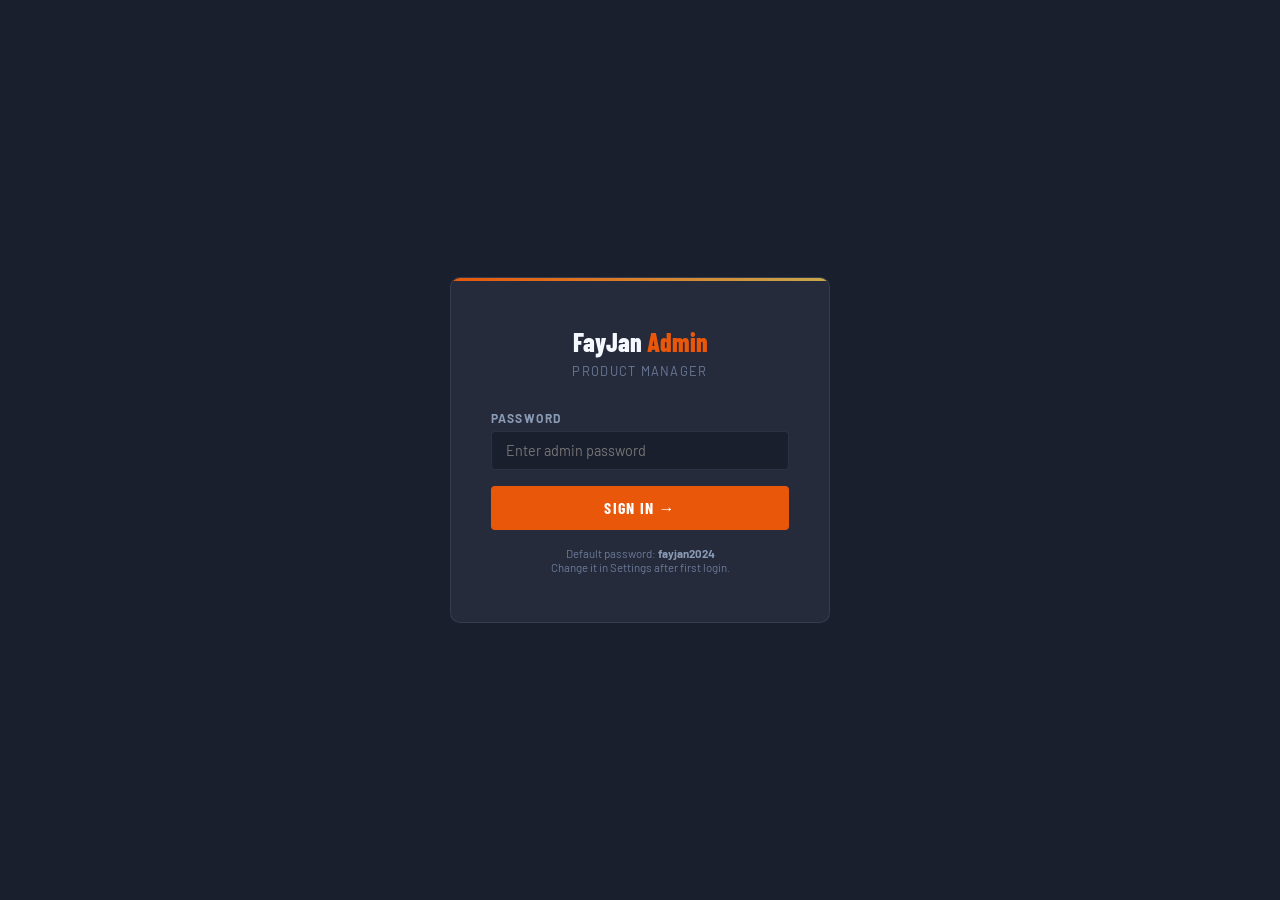
==== admin.html @ cd515387 "Add files via upload Update to the site, including Shop pages and Admin tools" ====
<!DOCTYPE html>
<html lang="en">
<head>
<meta charset="UTF-8">
<meta name="viewport" content="width=device-width, initial-scale=1.0">
<title>FayJan Admin — Product Manager</title>
<link rel="preconnect" href="https://fonts.googleapis.com">
<link href="https://fonts.googleapis.com/css2?family=Barlow+Condensed:wght@400;600;700;800&family=Barlow:wght@300;400;500;600&display=swap" rel="stylesheet">
<style>
  :root {
    --steel: #1a1f2e; --steel-mid: #252b3b; --steel-light: #2e3650;
    --orange: #e8570a; --orange-bright: #ff6b1a; --orange-glow: rgba(232,87,10,0.15);
    --silver: #8a9ab5; --light: #dce4f0; --white: #f5f8ff; --text-muted: #6b7a99;
    --border: rgba(138,154,181,0.15); --success: #2ecc71; --danger: #e74c3c;
  }
  *, *::before, *::after { box-sizing: border-box; margin: 0; padding: 0; }
  body { font-family: 'Barlow', sans-serif; background: var(--steel); color: var(--light); min-height: 100vh; }

  /* LOGIN */
  .login-screen { min-height: 100vh; display: flex; align-items: center; justify-content: center; padding: 20px; }
  .login-card { background: var(--steel-mid); border: 1px solid var(--border); border-radius: 10px; padding: 48px 40px; max-width: 380px; width: 100%; position: relative; overflow: hidden; }
  .login-card::before { content: ''; position: absolute; top: 0; left: 0; right: 0; height: 3px; background: linear-gradient(90deg, var(--orange), #c8a84b); }
  .login-logo { font-family: 'Barlow Condensed', sans-serif; font-size: 1.6rem; font-weight: 800; color: var(--white); text-align: center; margin-bottom: 6px; }
  .login-logo span { color: var(--orange); }
  .login-sub { text-align: center; font-size: 0.8rem; color: var(--text-muted); letter-spacing: 0.1em; text-transform: uppercase; margin-bottom: 32px; }
  .login-err { background: rgba(231,76,60,0.1); border: 1px solid rgba(231,76,60,0.3); border-radius: 4px; padding: 10px 14px; font-size: 0.82rem; color: #e74c3c; margin-bottom: 16px; display: none; }

  /* FORMS */
  .form-row { margin-bottom: 16px; }
  .form-row label { display: block; font-size: 0.75rem; font-weight: 700; letter-spacing: 0.12em; text-transform: uppercase; color: var(--silver); margin-bottom: 6px; }
  .form-row input, .form-row select, .form-row textarea {
    width: 100%; background: var(--steel); border: 1px solid var(--border); border-radius: 4px;
    padding: 10px 14px; font-family: 'Barlow', sans-serif; font-size: 0.9rem; color: var(--light); outline: none; transition: border-color 0.2s;
  }
  .form-row input:focus, .form-row select:focus, .form-row textarea:focus { border-color: var(--orange); }
  .form-row select option { background: var(--steel-mid); }
  .form-row textarea { resize: vertical; min-height: 80px; }
  .form-grid-2 { display: grid; grid-template-columns: 1fr 1fr; gap: 12px; }
  .form-grid-3 { display: grid; grid-template-columns: 1fr 1fr 1fr; gap: 12px; }

  /* BUTTONS */
  .btn { display: inline-flex; align-items: center; gap: 6px; border: none; cursor: pointer; font-family: 'Barlow Condensed', sans-serif; font-weight: 700; letter-spacing: 0.08em; text-transform: uppercase; border-radius: 4px; transition: all 0.2s; }
  .btn-primary { background: var(--orange); color: #fff; padding: 10px 20px; font-size: 0.9rem; }
  .btn-primary:hover { background: var(--orange-bright); }
  .btn-secondary { background: var(--steel-light); color: var(--light); padding: 10px 20px; font-size: 0.9rem; border: 1px solid var(--border); }
  .btn-secondary:hover { border-color: var(--silver); color: var(--white); }
  .btn-danger { background: transparent; color: var(--danger); padding: 6px 12px; font-size: 0.8rem; border: 1px solid rgba(231,76,60,0.3); }
  .btn-danger:hover { background: rgba(231,76,60,0.1); }
  .btn-sm { padding: 6px 12px; font-size: 0.78rem; }
  .btn-full { width: 100%; justify-content: center; padding: 12px; font-size: 1rem; }

  /* ADMIN LAYOUT */
  .admin-layout { display: grid; grid-template-columns: 240px 1fr; min-height: 100vh; }
  .sidebar { background: #0e1118; border-right: 1px solid var(--border); padding: 0; display: flex; flex-direction: column; }
  .sidebar-logo { padding: 24px 20px; border-bottom: 1px solid var(--border); }
  .sidebar-logo .name { font-family: 'Barlow Condensed', sans-serif; font-size: 1.2rem; font-weight: 800; color: var(--white); }
  .sidebar-logo .name span { color: var(--orange); }
  .sidebar-logo .sub { font-size: 0.7rem; color: var(--text-muted); letter-spacing: 0.1em; text-transform: uppercase; margin-top: 2px; }
  .sidebar-nav { flex: 1; padding: 16px 0; }
  .sidebar-nav a {
    display: flex; align-items: center; gap: 10px; padding: 10px 20px;
    font-family: 'Barlow Condensed', sans-serif; font-size: 0.9rem; font-weight: 700;
    letter-spacing: 0.06em; text-transform: uppercase; color: var(--silver);
    text-decoration: none; transition: all 0.2s; cursor: pointer; border: none; background: none; width: 100%;
  }
  .sidebar-nav a:hover, .sidebar-nav a.active { color: var(--white); background: var(--steel-mid); }
  .sidebar-nav a.active { border-left: 3px solid var(--orange); }
  .sidebar-footer { padding: 16px 20px; border-top: 1px solid var(--border); }
  .sidebar-footer a { font-size: 0.78rem; color: var(--text-muted); text-decoration: none; display: flex; align-items: center; gap: 6px; }
  .sidebar-footer a:hover { color: var(--orange); }

  .main-content { padding: 32px 40px; overflow-y: auto; }
  .page-header { display: flex; align-items: center; justify-content: space-between; margin-bottom: 28px; flex-wrap: wrap; gap: 16px; }
  .page-title { font-family: 'Barlow Condensed', sans-serif; font-size: 1.8rem; font-weight: 800; text-transform: uppercase; color: var(--white); }
  .page-title span { color: var(--orange); }

  /* STATS BAR */
  .stats-row { display: grid; grid-template-columns: repeat(4, 1fr); gap: 2px; margin-bottom: 28px; }
  .stat-box { background: var(--steel-mid); border: 1px solid var(--border); padding: 20px; }
  .stat-box:first-child { border-radius: 6px 0 0 6px; }
  .stat-box:last-child { border-radius: 0 6px 6px 0; }
  .stat-n { font-family: 'Barlow Condensed', sans-serif; font-size: 2rem; font-weight: 800; color: var(--white); }
  .stat-n span { color: var(--orange); }
  .stat-l { font-size: 0.75rem; color: var(--text-muted); text-transform: uppercase; letter-spacing: 0.08em; margin-top: 4px; }

  /* PRODUCT TABLE */
  .table-wrap { background: var(--steel-mid); border: 1px solid var(--border); border-radius: 8px; overflow: hidden; }
  .table-toolbar { padding: 16px 20px; border-bottom: 1px solid var(--border); display: flex; align-items: center; gap: 12px; flex-wrap: wrap; }
  .table-search { display: flex; align-items: center; background: var(--steel); border: 1px solid var(--border); border-radius: 4px; overflow: hidden; flex: 1; max-width: 300px; }
  .table-search input { flex: 1; background: transparent; border: none; outline: none; padding: 8px 12px; font-family: 'Barlow', sans-serif; font-size: 0.85rem; color: var(--light); }
  .table-search input::placeholder { color: var(--text-muted); }
  .table-search svg { margin-right: 10px; color: var(--text-muted); }
  table { width: 100%; border-collapse: collapse; }
  thead tr { background: var(--steel); border-bottom: 2px solid var(--border); }
  th { padding: 12px 16px; text-align: left; font-family: 'Barlow Condensed', sans-serif; font-size: 0.75rem; font-weight: 700; letter-spacing: 0.12em; text-transform: uppercase; color: var(--silver); white-space: nowrap; }
  td { padding: 12px 16px; font-size: 0.85rem; border-bottom: 1px solid var(--border); vertical-align: middle; }
  tr:last-child td { border-bottom: none; }
  tr:hover td { background: rgba(255,255,255,0.02); }
  .prod-thumb { width: 44px; height: 44px; background: var(--steel-light); border-radius: 4px; overflow: hidden; display: flex; align-items: center; justify-content: center; flex-shrink: 0; }
  .prod-thumb img { width: 100%; height: 100%; object-fit: contain; padding: 4px; }
  .prod-name-cell { display: flex; align-items: center; gap: 12px; }
  .prod-name-info strong { display: block; font-weight: 600; color: var(--white); font-size: 0.875rem; }
  .prod-name-info small { font-size: 0.72rem; color: var(--text-muted); }
  .price-cell { font-family: 'Barlow Condensed', sans-serif; font-weight: 700; font-size: 0.95rem; }
  .badge { display: inline-block; padding: 2px 8px; border-radius: 3px; font-size: 0.68rem; font-weight: 700; letter-spacing: 0.08em; text-transform: uppercase; }
  .badge-featured { background: var(--orange); color: #fff; }
  .badge-new { background: #c8a84b; color: #000; }
  .badge-sale { background: var(--danger); color: #fff; }
  .badge-none { background: var(--steel-light); color: var(--text-muted); }
  .stock-dot { width: 8px; height: 8px; border-radius: 50%; display: inline-block; margin-right: 6px; }
  .dot-green { background: var(--success); }
  .dot-red { background: var(--danger); }
  .actions-cell { display: flex; gap: 6px; }
  .empty-table { text-align: center; padding: 48px; color: var(--text-muted); }

  /* MODAL / DRAWER */
  .modal-overlay { position: fixed; inset: 0; background: rgba(0,0,0,0.6); z-index: 200; display: none; align-items: flex-start; justify-content: flex-end; }
  .modal-overlay.open { display: flex; }
  .modal-drawer {
    background: var(--steel-mid); border-left: 1px solid var(--border);
    width: 560px; max-width: 100vw; height: 100vh; overflow-y: auto;
    padding: 0; position: relative;
  }
  .drawer-header { padding: 24px 28px; border-bottom: 1px solid var(--border); display: flex; align-items: center; justify-content: space-between; position: sticky; top: 0; background: var(--steel-mid); z-index: 10; }
  .drawer-header h2 { font-family: 'Barlow Condensed', sans-serif; font-size: 1.2rem; font-weight: 800; text-transform: uppercase; color: var(--white); }
  .drawer-close { background: none; border: none; color: var(--silver); cursor: pointer; }
  .drawer-close:hover { color: var(--white); }
  .drawer-body { padding: 28px; }
  .drawer-footer { padding: 20px 28px; border-top: 1px solid var(--border); display: flex; gap: 12px; position: sticky; bottom: 0; background: var(--steel-mid); }

  /* IMAGE UPLOAD */
  .img-upload-area {
    border: 2px dashed var(--border); border-radius: 6px; padding: 28px;
    text-align: center; cursor: pointer; transition: border-color 0.2s, background 0.2s;
    position: relative;
  }
  .img-upload-area:hover, .img-upload-area.dragover { border-color: var(--orange); background: var(--orange-glow); }
  .img-upload-area input { position: absolute; inset: 0; opacity: 0; cursor: pointer; width: 100%; height: 100%; }
  .img-upload-area svg { color: var(--text-muted); margin-bottom: 8px; }
  .img-upload-area p { font-size: 0.82rem; color: var(--text-muted); margin-top: 4px; }
  .img-preview { margin-top: 12px; display: none; }
  .img-preview img { max-height: 160px; border-radius: 6px; border: 1px solid var(--border); }
  .img-preview button { display: block; margin-top: 8px; font-size: 0.75rem; color: var(--danger); background: none; border: none; cursor: pointer; }

  /* TOAST */
  .toast-wrap { position: fixed; bottom: 24px; right: 24px; z-index: 999; display: flex; flex-direction: column; gap: 8px; }
  .toast { background: var(--steel-light); border: 1px solid var(--border); border-left: 3px solid var(--success); border-radius: 6px; padding: 12px 16px; font-size: 0.85rem; color: var(--white); animation: slideIn 0.3s ease; box-shadow: 0 4px 20px rgba(0,0,0,0.3); }
  .toast.error { border-left-color: var(--danger); }
  @keyframes slideIn { from { opacity: 0; transform: translateX(20px); } to { opacity: 1; transform: translateX(0); } }

  /* RESPONSIVE */
  @media (max-width: 900px) {
    .admin-layout { grid-template-columns: 1fr; }
    .sidebar { display: none; }
    .main-content { padding: 20px; }
    .stats-row { grid-template-columns: 1fr 1fr; }
    .form-grid-2, .form-grid-3 { grid-template-columns: 1fr; }
  }
</style>
</head>
<body>

<!-- LOGIN SCREEN -->
<div id="loginScreen" class="login-screen">
  <div class="login-card">
    <div class="login-logo">FayJan <span>Admin</span></div>
    <div class="login-sub">Product Manager</div>
    <div class="login-err" id="loginErr">Incorrect password. Please try again.</div>
    <div class="form-row"><label>Password</label><input type="password" id="loginPw" placeholder="Enter admin password" onkeydown="if(event.key==='Enter')doLogin()"></div>
    <button class="btn btn-primary btn-full" onclick="doLogin()">Sign In →</button>
    <p style="font-size:0.72rem; color:var(--text-muted); text-align:center; margin-top:16px;">Default password: <strong style="color:var(--silver)">fayjan2024</strong><br>Change it in Settings after first login.</p>
  </div>
</div>

<!-- ADMIN PANEL -->
<div id="adminPanel" style="display:none">
  <div class="admin-layout">
    <!-- SIDEBAR -->
    <aside class="sidebar">
      <div class="sidebar-logo">
        <div class="name">FayJan <span>Admin</span></div>
        <div class="sub">Product Manager</div>
      </div>
      <nav class="sidebar-nav">
        <a class="active" onclick="showTab('products',this)">
          <svg width="16" height="16" fill="none" stroke="currentColor" stroke-width="2" viewBox="0 0 24 24"><rect x="2" y="3" width="20" height="14" rx="2"/><path d="M8 21h8m-4-4v4"/></svg>
          Products
        </a>
        <a onclick="showTab('addProduct',this)">
          <svg width="16" height="16" fill="none" stroke="currentColor" stroke-width="2" viewBox="0 0 24 24"><circle cx="12" cy="12" r="10"/><path d="M12 8v8M8 12h8"/></svg>
          Add New Product
        </a>
        <a onclick="showTab('categories',this)">
          <svg width="16" height="16" fill="none" stroke="currentColor" stroke-width="2" viewBox="0 0 24 24"><path d="M4 6h16M4 12h16M4 18h16"/></svg>
          Categories
        </a>
        <a onclick="showTab('settings',this)">
          <svg width="16" height="16" fill="none" stroke="currentColor" stroke-width="2" viewBox="0 0 24 24"><circle cx="12" cy="12" r="3"/><path d="M19.07 4.93A10 10 0 005.07 18.93M4.93 4.93a10 10 0 0014.14 14.14"/></svg>
          Settings
        </a>
      </nav>
      <div class="sidebar-footer">
        <a href="shop.html" target="_blank">
          <svg width="14" height="14" fill="none" stroke="currentColor" stroke-width="2" viewBox="0 0 24 24"><path d="M18 13v6a2 2 0 01-2 2H5a2 2 0 01-2-2V8a2 2 0 012-2h6"/><polyline points="15 3 21 3 21 9"/><line x1="10" y1="14" x2="21" y2="3"/></svg>
          Preview Shop Page
        </a>
        <br><br>
        <a href="index.html">
          <svg width="14" height="14" fill="none" stroke="currentColor" stroke-width="2" viewBox="0 0 24 24"><path d="M3 9l9-7 9 7v11a2 2 0 01-2 2H5a2 2 0 01-2-2z"/><polyline points="9 22 9 12 15 12 15 22"/></svg>
          Main Website
        </a>
        <br><br>
        <a onclick="doLogout()" style="cursor:pointer; color:var(--danger)">
          <svg width="14" height="14" fill="none" stroke="currentColor" stroke-width="2" viewBox="0 0 24 24"><path d="M9 21H5a2 2 0 01-2-2V5a2 2 0 012-2h4"/><polyline points="16 17 21 12 16 7"/><line x1="21" y1="12" x2="9" y2="12"/></svg>
          Log Out
        </a>
      </div>
    </aside>

    <!-- MAIN -->
    <main class="main-content">

      <!-- PRODUCTS TAB -->
      <div id="tab-products">
        <div class="page-header">
          <div class="page-title">All <span>Products</span></div>
          <div style="display:flex;gap:10px;flex-wrap:wrap">
            <button class="btn btn-secondary btn-sm" onclick="exportProducts()">⬇ Export JSON</button>
            <button class="btn btn-secondary btn-sm" onclick="document.getElementById('importFile').click()">⬆ Import JSON</button>
            <input type="file" id="importFile" accept=".json" style="display:none" onchange="importProducts(this)">
            <button class="btn btn-primary btn-sm" onclick="showTab('addProduct', document.querySelector('.sidebar-nav a:nth-child(2)'))">+ Add Product</button>
          </div>
        </div>
        <div class="stats-row" id="statsRow"></div>
        <div class="table-wrap">
          <div class="table-toolbar">
            <div class="table-search">
              <input type="text" id="adminSearch" placeholder="Search products..." oninput="renderTable()">
              <svg width="14" height="14" fill="none" stroke="currentColor" stroke-width="2" viewBox="0 0 24 24"><circle cx="11" cy="11" r="8"/><path d="m21 21-4.35-4.35"/></svg>
            </div>
            <select id="catFilter" onchange="renderTable()" style="background:var(--steel);border:1px solid var(--border);color:var(--light);padding:8px 12px;border-radius:4px;font-family:'Barlow',sans-serif;font-size:0.85rem;outline:none;">
              <option value="">All Categories</option>
            </select>
          </div>
          <div style="overflow-x:auto">
            <table>
              <thead>
                <tr>
                  <th>Product</th>
                  <th>Category</th>
                  <th>SKU</th>
                  <th>Price</th>
                  <th>Badge</th>
                  <th>Stock</th>
                  <th>Actions</th>
                </tr>
              </thead>
              <tbody id="productTableBody"></tbody>
            </table>
          </div>
        </div>
      </div>

      <!-- ADD/EDIT PRODUCT TAB -->
      <div id="tab-addProduct" style="display:none">
        <div class="page-header">
          <div class="page-title" id="formTitle">Add <span>Product</span></div>
        </div>
        <div style="display:grid;grid-template-columns:1fr 360px;gap:24px;align-items:start">
          <div>
            <div style="background:var(--steel-mid);border:1px solid var(--border);border-radius:8px;padding:28px;margin-bottom:20px">
              <div style="font-family:'Barlow Condensed',sans-serif;font-size:0.8rem;font-weight:700;letter-spacing:0.15em;text-transform:uppercase;color:var(--silver);margin-bottom:20px;">Basic Info</div>
              <div class="form-row"><label>Product Name *</label><input type="text" id="f_name" placeholder="e.g. 3M Scotch-Brite 7&quot; Surface Conditioning Disc"></div>
              <div class="form-grid-2">
                <div class="form-row"><label>Brand</label><input type="text" id="f_brand" placeholder="e.g. 3M, Dynabrade, Guhring"></div>
                <div class="form-row"><label>SKU / Part Number</label><input type="text" id="f_sku" placeholder="e.g. 3M-SC-7MD"></div>
              </div>
              <div class="form-row"><label>Description</label><textarea id="f_desc" placeholder="Short product description, specifications, key features..."></textarea></div>
            </div>
            <div style="background:var(--steel-mid);border:1px solid var(--border);border-radius:8px;padding:28px">
              <div style="font-family:'Barlow Condensed',sans-serif;font-size:0.8rem;font-weight:700;letter-spacing:0.15em;text-transform:uppercase;color:var(--silver);margin-bottom:20px;">Pricing & Details</div>
              <div class="form-grid-3">
                <div class="form-row"><label>Price ($)</label><input type="number" id="f_price" placeholder="0.00" step="0.01" min="0"></div>
                <div class="form-row"><label>Sale Price ($)</label><input type="number" id="f_sale" placeholder="Leave blank if no sale" step="0.01" min="0"></div>
                <div class="form-row"><label>Badge</label>
                  <select id="f_badge">
                    <option value="">None</option>
                    <option value="featured">★ Featured</option>
                    <option value="new">New</option>
                    <option value="sale">Sale</option>
                  </select>
                </div>
              </div>
              <div class="form-grid-2">
                <div class="form-row"><label>Category *</label>
                  <select id="f_cat">
                    <option value="">Select a category...</option>
                  </select>
                </div>
                <div class="form-row"><label>In Stock</label>
                  <select id="f_stock">
                    <option value="true">In Stock</option>
                    <option value="false">Out of Stock</option>
                  </select>
                </div>
              </div>
            </div>
          </div>
          <div>
            <div style="background:var(--steel-mid);border:1px solid var(--border);border-radius:8px;padding:28px;margin-bottom:20px">
              <div style="font-family:'Barlow Condensed',sans-serif;font-size:0.8rem;font-weight:700;letter-spacing:0.15em;text-transform:uppercase;color:var(--silver);margin-bottom:16px;">Product Photo</div>
              <div class="img-upload-area" id="uploadArea" ondragover="handleDragOver(event)" ondragleave="handleDragLeave(event)" ondrop="handleDrop(event)">
                <input type="file" accept="image/*" onchange="handleImageFile(this.files[0])">
                <svg width="36" height="36" fill="none" stroke="currentColor" stroke-width="1.5" viewBox="0 0 24 24"><rect x="3" y="3" width="18" height="18" rx="2"/><circle cx="8.5" cy="8.5" r="1.5"/><polyline points="21 15 16 10 5 21"/></svg>
                <div style="font-family:'Barlow Condensed',sans-serif;font-weight:700;font-size:0.9rem;color:var(--light);margin-top:8px;">Click or drag &amp; drop photo</div>
                <p>JPG, PNG, WEBP — up to 5MB<br>Recommended: square, 600×600px</p>
              </div>
              <div class="img-preview" id="imgPreview">
                <img id="imgPreviewImg" src="" alt="Preview">
                <button onclick="clearImage()">✕ Remove photo</button>
              </div>
              <input type="hidden" id="f_image">
            </div>
            <div style="background:var(--steel-mid);border:1px solid var(--border);border-radius:8px;padding:24px">
              <div style="font-family:'Barlow Condensed',sans-serif;font-size:0.8rem;font-weight:700;letter-spacing:0.15em;text-transform:uppercase;color:var(--silver);margin-bottom:12px;">Quick Tips</div>
              <ul style="font-size:0.78rem;color:var(--text-muted);line-height:2;padding-left:16px">
                <li>Leave price blank for "contact for pricing"</li>
                <li>Mark as "Featured" to highlight key items</li>
                <li>Use a plain white or light background for photos</li>
                <li>SKU helps customers reference items when ordering</li>
              </ul>
            </div>
          </div>
        </div>
        <div style="margin-top:20px;display:flex;gap:12px">
          <button class="btn btn-primary" onclick="saveProduct()" style="padding:12px 32px;font-size:1rem">Save Product →</button>
          <button class="btn btn-secondary" onclick="cancelEdit()" style="padding:12px 24px">Cancel</button>
          <button class="btn btn-danger" id="deleteBtn" style="display:none;margin-left:auto" onclick="deleteProduct()">Delete Product</button>
        </div>
      </div>

      <!-- CATEGORIES TAB -->
      <div id="tab-categories" style="display:none">
        <div class="page-header"><div class="page-title">Manage <span>Categories</span></div></div>
        <div style="display:grid;grid-template-columns:1fr 1fr;gap:24px;align-items:start">
          <div style="background:var(--steel-mid);border:1px solid var(--border);border-radius:8px;padding:28px">
            <div style="font-family:'Barlow Condensed',sans-serif;font-size:0.8rem;font-weight:700;letter-spacing:0.15em;text-transform:uppercase;color:var(--silver);margin-bottom:20px;">Add Category</div>
            <div class="form-row"><label>Category Name</label><input type="text" id="newCatName" placeholder="e.g. Carbide Drills"></div>
            <button class="btn btn-primary" onclick="addCategory()">Add Category</button>
          </div>
          <div style="background:var(--steel-mid);border:1px solid var(--border);border-radius:8px;padding:28px">
            <div style="font-family:'Barlow Condensed',sans-serif;font-size:0.8rem;font-weight:700;letter-spacing:0.15em;text-transform:uppercase;color:var(--silver);margin-bottom:16px;">Existing Categories</div>
            <div id="categoryList"></div>
          </div>
        </div>
      </div>

      <!-- SETTINGS TAB -->
      <div id="tab-settings" style="display:none">
        <div class="page-header"><div class="page-title"><span>Settings</span></div></div>
        <div style="display:grid;grid-template-columns:1fr 1fr;gap:24px">
          <div style="background:var(--steel-mid);border:1px solid var(--border);border-radius:8px;padding:28px">
            <div style="font-family:'Barlow Condensed',sans-serif;font-size:0.8rem;font-weight:700;letter-spacing:0.15em;text-transform:uppercase;color:var(--silver);margin-bottom:20px;">Change Password</div>
            <div class="form-row"><label>New Password</label><input type="password" id="newPw1" placeholder="New password"></div>
            <div class="form-row"><label>Confirm Password</label><input type="password" id="newPw2" placeholder="Confirm new password"></div>
            <button class="btn btn-primary" onclick="changePassword()">Update Password</button>
          </div>
          <div style="background:var(--steel-mid);border:1px solid var(--border);border-radius:8px;padding:28px">
            <div style="font-family:'Barlow Condensed',sans-serif;font-size:0.8rem;font-weight:700;letter-spacing:0.15em;text-transform:uppercase;color:var(--silver);margin-bottom:16px;">Data Management</div>
            <p style="font-size:0.82rem;color:var(--silver);margin-bottom:16px;line-height:1.6">Export all products as a JSON file for backup, then import them on another device or to restore after clearing browser data.</p>
            <div style="display:flex;gap:10px;flex-wrap:wrap">
              <button class="btn btn-secondary" onclick="exportProducts()">⬇ Export Products</button>
              <button class="btn btn-danger" onclick="resetAllData()">⚠ Reset All Data</button>
            </div>
          </div>
        </div>
      </div>

    </main>
  </div>
</div>

<!-- TOAST CONTAINER -->
<div class="toast-wrap" id="toastWrap"></div>

<script>
// ─── CONSTANTS & STATE ────────────────────────────────────────────
const DEFAULT_PW = 'fayjan2024';
const DEFAULT_CATS = [
  'Abrasives','Air Tools','Broaches','Brushes','Carbide Burs','Bushings',
  'Carbide Indexable Inserts','Carbide Tools','Centers','Chasers','Chucks','Clamps',
  'Coolants','Coolant Spray Hose','Countersinks & Counterbores','Deburring Tools',
  'Diamond Dressers','Diamond Wheels','Dieheads','Drills — HSS & Carbide','Drills (Indexable)',
  'Endmills (Carbide)','Endmills (Indexable)','Fasteners','Files','Gages','Glass Shot',
  'Grinding Wheels','Grinders (Air & Electric)','Gun Drills (Indexable)','Hand Tools',
  'Hex Keys','Indexable Tooling','Lathe Accessories','Layout Fluids','Measuring Tools',
  'Milling Cutters','Mounted Points','Pneumatic Accessories','Protective Coating','Reamers',
  'Router Bits','Saw Blades','Shim Stock','Spade Drills','Taps & Dies','Tapping Attachments',
  'Tap Extractors','Tool Holders','Tool Steels','Vises'
];

let products = [];
let categories = [];
let editingId = null;

function loadData() {
  try { products = JSON.parse(localStorage.getItem('fj_products') || '[]'); } catch(e) { products = []; }
  try { categories = JSON.parse(localStorage.getItem('fj_categories') || 'null') || [...DEFAULT_CATS]; } catch(e) { categories = [...DEFAULT_CATS]; }
}
function saveProducts() { localStorage.setItem('fj_products', JSON.stringify(products)); }
function saveCategories() { localStorage.setItem('fj_categories', JSON.stringify(categories)); }

// ─── AUTH ─────────────────────────────────────────────────────────
function doLogin() {
  const pw = document.getElementById('loginPw').value;
  const stored = localStorage.getItem('fj_pw') || DEFAULT_PW;
  if (pw === stored) {
    document.getElementById('loginScreen').style.display = 'none';
    document.getElementById('adminPanel').style.display = 'block';
    loadData(); initAdmin();
  } else {
    document.getElementById('loginErr').style.display = 'block';
  }
}
function doLogout() { location.reload(); }
function changePassword() {
  const p1 = document.getElementById('newPw1').value;
  const p2 = document.getElementById('newPw2').value;
  if (!p1) { toast('Enter a new password', true); return; }
  if (p1 !== p2) { toast('Passwords do not match', true); return; }
  localStorage.setItem('fj_pw', p1);
  document.getElementById('newPw1').value = '';
  document.getElementById('newPw2').value = '';
  toast('Password updated successfully!');
}

// ─── TABS ─────────────────────────────────────────────────────────
function showTab(name, el) {
  document.querySelectorAll('[id^="tab-"]').forEach(t => t.style.display = 'none');
  document.getElementById('tab-' + name).style.display = 'block';
  document.querySelectorAll('.sidebar-nav a').forEach(a => a.classList.remove('active'));
  if (el) el.classList.add('active');
  if (name === 'products') { renderStats(); renderTable(); }
  if (name === 'addProduct') { if (!editingId) resetForm(); }
  if (name === 'categories') renderCategoryList();
}

// ─── INIT ──────────────────────────────────────────────────────────
function initAdmin() {
  renderStats(); renderTable(); populateCatDropdowns();
}

function populateCatDropdowns() {
  const sel = document.getElementById('f_cat');
  const filter = document.getElementById('catFilter');
  const sorted = [...categories].sort();
  sel.innerHTML = '<option value="">Select a category...</option>' + sorted.map(c => `<option value="${c}">${c}</option>`).join('');
  filter.innerHTML = '<option value="">All Categories</option>' + sorted.map(c => `<option value="${c}">${c}</option>`).join('');
}

// ─── STATS ────────────────────────────────────────────────────────
function renderStats() {
  const inStock = products.filter(p => p.inStock !== false).length;
  const cats = new Set(products.map(p => p.category)).size;
  const featured = products.filter(p => p.badge === 'featured').length;
  document.getElementById('statsRow').innerHTML = `
    <div class="stat-box"><div class="stat-n">${products.length}</div><div class="stat-l">Total Products</div></div>
    <div class="stat-box"><div class="stat-n">${inStock}</div><div class="stat-l">In Stock</div></div>
    <div class="stat-box"><div class="stat-n">${cats}</div><div class="stat-l">Categories Used</div></div>
    <div class="stat-box"><div class="stat-n"><span>${featured}</span></div><div class="stat-l">Featured</div></div>
  `;
}

// ─── TABLE ────────────────────────────────────────────────────────
function renderTable() {
  const q = (document.getElementById('adminSearch').value || '').toLowerCase();
  const cat = document.getElementById('catFilter').value;
  let list = products.filter(p => {
    const matchQ = !q || [p.name, p.sku, p.brand, p.category].join(' ').toLowerCase().includes(q);
    const matchCat = !cat || p.category === cat;
    return matchQ && matchCat;
  });
  const body = document.getElementById('productTableBody');
  if (!list.length) { body.innerHTML = `<tr><td colspan="7" class="empty-table">No products found. <a href="javascript:void(0)" onclick="showTab('addProduct',null)" style="color:var(--orange)">Add your first product →</a></td></tr>`; return; }
  body.innerHTML = list.map(p => {
    const displayPrice = p.salePrice ? `<span style="text-decoration:line-through;color:var(--text-muted);font-size:0.75rem">$${p.price?.toFixed(2)}</span><br>$${p.salePrice.toFixed(2)}` : (p.price ? `$${p.price.toFixed(2)}` : '<span style="color:var(--text-muted);font-style:italic;font-size:0.8rem">Contact</span>');
    const badgeEl = p.badge ? `<span class="badge badge-${p.badge}">${p.badge}</span>` : `<span class="badge badge-none">none</span>`;
    const imgEl = p.image ? `<img src="${p.image}" alt="">` : `<svg width="20" height="20" fill="none" stroke="currentColor" stroke-width="1.5" viewBox="0 0 24 24" opacity=".3"><rect x="3" y="3" width="18" height="18" rx="2"/><circle cx="8.5" cy="8.5" r="1.5"/><polyline points="21 15 16 10 5 21"/></svg>`;
    return `<tr>
      <td><div class="prod-name-cell"><div class="prod-thumb">${imgEl}</div><div class="prod-name-info"><strong>${p.name}</strong><small>${p.brand || ''}</small></div></div></td>
      <td style="white-space:nowrap;font-size:0.78rem">${p.category || '—'}</td>
      <td style="font-size:0.78rem;color:var(--text-muted)">${p.sku || '—'}</td>
      <td class="price-cell">${displayPrice}</td>
      <td>${badgeEl}</td>
      <td><span class="stock-dot ${p.inStock !== false ? 'dot-green' : 'dot-red'}"></span>${p.inStock !== false ? 'In Stock' : 'Out of Stock'}</td>
      <td><div class="actions-cell"><button class="btn btn-secondary btn-sm" onclick="editProduct('${p.id}')">Edit</button><button class="btn btn-danger btn-sm" onclick="confirmDelete('${p.id}')">Del</button></div></td>
    </tr>`;
  }).join('');
}

// ─── FORM ─────────────────────────────────────────────────────────
function resetForm() {
  editingId = null;
  ['f_name','f_brand','f_sku','f_desc','f_image'].forEach(id => document.getElementById(id).value = '');
  ['f_price','f_sale'].forEach(id => document.getElementById(id).value = '');
  document.getElementById('f_cat').value = '';
  document.getElementById('f_badge').value = '';
  document.getElementById('f_stock').value = 'true';
  clearImage();
  document.getElementById('formTitle').innerHTML = 'Add <span>Product</span>';
  document.getElementById('deleteBtn').style.display = 'none';
}

function editProduct(id) {
  const p = products.find(x => x.id === id);
  if (!p) return;
  editingId = id;
  document.getElementById('f_name').value = p.name || '';
  document.getElementById('f_brand').value = p.brand || '';
  document.getElementById('f_sku').value = p.sku || '';
  document.getElementById('f_desc').value = p.description || '';
  document.getElementById('f_price').value = p.price || '';
  document.getElementById('f_sale').value = p.salePrice || '';
  document.getElementById('f_cat').value = p.category || '';
  document.getElementById('f_badge').value = p.badge || '';
  document.getElementById('f_stock').value = p.inStock === false ? 'false' : 'true';
  document.getElementById('f_image').value = p.image || '';
  if (p.image) { document.getElementById('imgPreviewImg').src = p.image; document.getElementById('imgPreview').style.display = 'block'; }
  else { clearImage(); }
  document.getElementById('formTitle').innerHTML = 'Edit <span>Product</span>';
  document.getElementById('deleteBtn').style.display = 'flex';
  showTab('addProduct', document.querySelector('.sidebar-nav a:nth-child(2)'));
}

function saveProduct() {
  const name = document.getElementById('f_name').value.trim();
  const cat = document.getElementById('f_cat').value;
  if (!name) { toast('Product name is required', true); return; }
  if (!cat) { toast('Please select a category', true); return; }
  const p = {
    id: editingId || 'p_' + Date.now(),
    name, brand: document.getElementById('f_brand').value.trim(),
    sku: document.getElementById('f_sku').value.trim(),
    description: document.getElementById('f_desc').value.trim(),
    price: parseFloat(document.getElementById('f_price').value) || null,
    salePrice: parseFloat(document.getElementById('f_sale').value) || null,
    category: cat, badge: document.getElementById('f_badge').value || null,
    inStock: document.getElementById('f_stock').value !== 'false',
    image: document.getElementById('f_image').value || null,
  };
  if (editingId) { const i = products.findIndex(x => x.id === editingId); if (i >= 0) products[i] = p; }
  else { products.push(p); }
  saveProducts();
  toast(editingId ? 'Product updated!' : 'Product added!');
  cancelEdit();
}

function cancelEdit() { resetForm(); showTab('products', document.querySelector('.sidebar-nav a:first-child')); }

function confirmDelete(id) {
  if (!confirm('Delete this product? This cannot be undone.')) return;
  products = products.filter(x => x.id !== id);
  saveProducts(); renderStats(); renderTable();
  toast('Product deleted.');
}

function deleteProduct() { if (editingId) confirmDelete(editingId); cancelEdit(); }

// ─── IMAGE UPLOAD ─────────────────────────────────────────────────
function handleImageFile(file) {
  if (!file) return;
  if (file.size > 5 * 1024 * 1024) { toast('Image must be under 5MB', true); return; }
  const reader = new FileReader();
  reader.onload = e => {
    const src = e.target.result;
    document.getElementById('f_image').value = src;
    document.getElementById('imgPreviewImg').src = src;
    document.getElementById('imgPreview').style.display = 'block';
  };
  reader.readAsDataURL(file);
}
function clearImage() {
  document.getElementById('f_image').value = '';
  document.getElementById('imgPreview').style.display = 'none';
  document.getElementById('imgPreviewImg').src = '';
}
function handleDragOver(e) { e.preventDefault(); e.currentTarget.classList.add('dragover'); }
function handleDragLeave(e) { e.currentTarget.classList.remove('dragover'); }
function handleDrop(e) { e.preventDefault(); e.currentTarget.classList.remove('dragover'); const f = e.dataTransfer.files[0]; if (f) handleImageFile(f); }

// ─── CATEGORIES ───────────────────────────────────────────────────
function addCategory() {
  const name = document.getElementById('newCatName').value.trim();
  if (!name) { toast('Enter a category name', true); return; }
  if (categories.includes(name)) { toast('Category already exists', true); return; }
  categories.push(name); categories.sort();
  saveCategories(); populateCatDropdowns(); renderCategoryList();
  document.getElementById('newCatName').value = '';
  toast('Category added!');
}

function renderCategoryList() {
  document.getElementById('categoryList').innerHTML = [...categories].sort().map(c => {
    const count = products.filter(p => p.category === c).length;
    return `<div style="display:flex;align-items:center;justify-content:space-between;padding:8px 0;border-bottom:1px solid var(--border)">
      <span style="font-size:0.85rem;color:var(--light)">${c} <span style="color:var(--text-muted);font-size:0.75rem">(${count})</span></span>
      ${count === 0 ? `<button class="btn btn-danger btn-sm" onclick="removeCategory('${c}')">Remove</button>` : '<span style="font-size:0.72rem;color:var(--text-muted)">In use</span>'}
    </div>`;
  }).join('') || '<p style="color:var(--text-muted);font-size:0.85rem">No categories yet.</p>';
}

function removeCategory(name) {
  if (!confirm(`Remove category "${name}"?`)) return;
  categories = categories.filter(c => c !== name);
  saveCategories(); populateCatDropdowns(); renderCategoryList();
  toast('Category removed.');
}

// ─── IMPORT / EXPORT ──────────────────────────────────────────────
function exportProducts() {
  const data = JSON.stringify(products, null, 2);
  const blob = new Blob([data], { type: 'application/json' });
  const url = URL.createObjectURL(blob);
  const a = document.createElement('a'); a.href = url;
  a.download = 'fayjan-products-' + new Date().toISOString().slice(0,10) + '.json';
  a.click(); URL.revokeObjectURL(url);
  toast('Products exported!');
}

function importProducts(input) {
  const file = input.files[0]; if (!file) return;
  const reader = new FileReader();
  reader.onload = e => {
    try {
      const data = JSON.parse(e.target.result);
      if (!Array.isArray(data)) throw new Error('Invalid format');
      if (!confirm(`Import ${data.length} products? This will REPLACE all current products.`)) return;
      products = data; saveProducts(); renderStats(); renderTable();
      toast(`Imported ${data.length} products!`);
    } catch(err) { toast('Invalid JSON file. Check format and try again.', true); }
  };
  reader.readAsText(file);
  input.value = '';
}

function resetAllData() {
  if (!confirm('⚠ This will permanently delete ALL products and categories. Are you sure?')) return;
  if (!confirm('This action cannot be undone. Confirm reset?')) return;
  localStorage.removeItem('fj_products');
  localStorage.removeItem('fj_categories');
  products = []; categories = [...DEFAULT_CATS];
  saveCategories(); renderStats(); renderTable(); populateCatDropdowns();
  toast('All data has been reset.');
}

// ─── TOAST ────────────────────────────────────────────────────────
function toast(msg, isError = false) {
  const wrap = document.getElementById('toastWrap');
  const el = document.createElement('div');
  el.className = 'toast' + (isError ? ' error' : '');
  el.textContent = (isError ? '⚠ ' : '✓ ') + msg;
  wrap.appendChild(el);
  setTimeout(() => el.remove(), 3500);
}
</script>
</body>
</html>
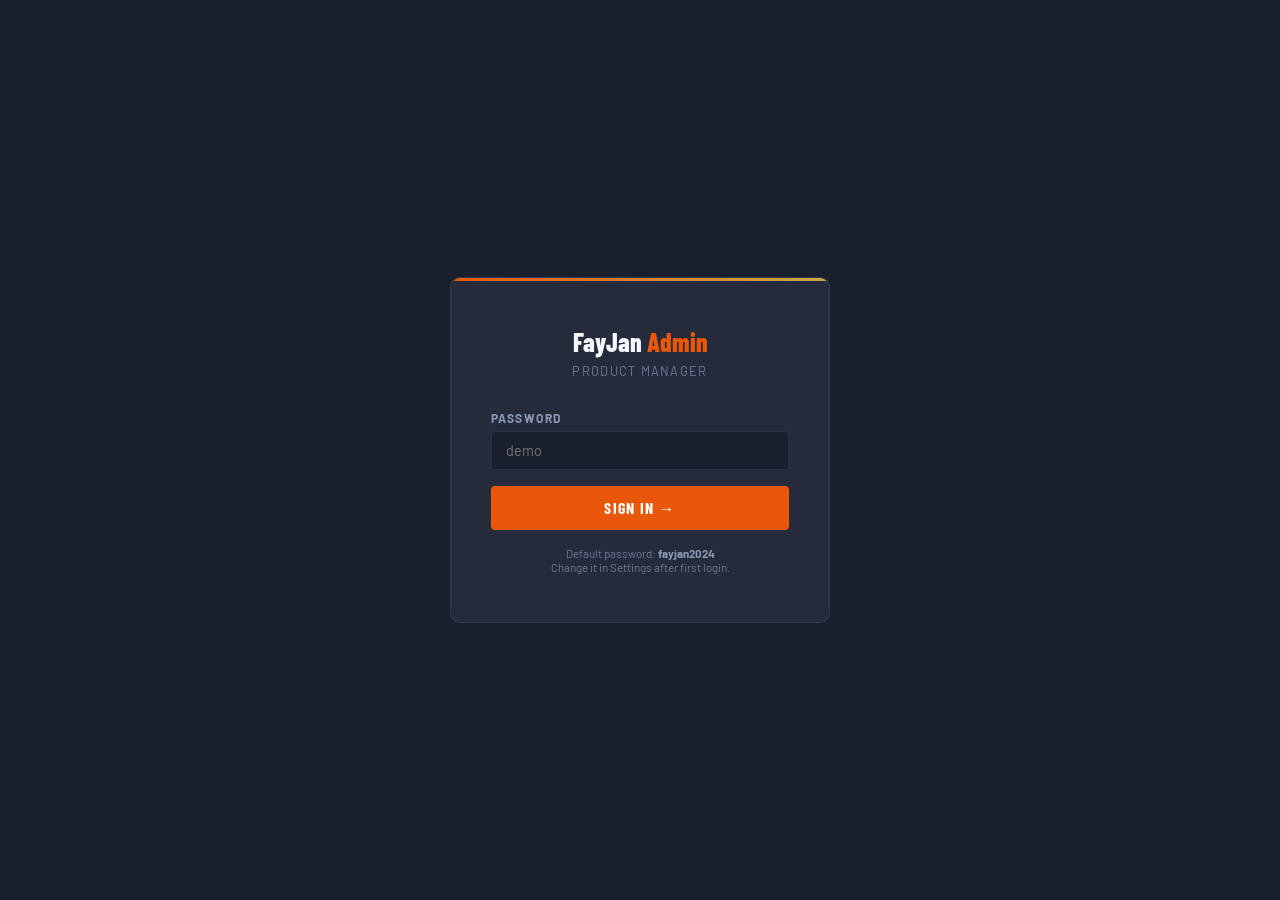
==== commit 4122e50d: "Change password placeholder to 'demo'" ====
--- a/admin.html
+++ b/admin.html
@@ -166,7 +166,7 @@
     <div class="login-logo">FayJan <span>Admin</span></div>
     <div class="login-sub">Product Manager</div>
     <div class="login-err" id="loginErr">Incorrect password. Please try again.</div>
-    <div class="form-row"><label>Password</label><input type="password" id="loginPw" placeholder="Enter admin password" onkeydown="if(event.key==='Enter')doLogin()"></div>
+    <div class="form-row"><label>Password</label><input type="password" id="loginPw" placeholder="demo" onkeydown="if(event.key==='Enter')doLogin()"></div>
     <button class="btn btn-primary btn-full" onclick="doLogin()">Sign In →</button>
     <p style="font-size:0.72rem; color:var(--text-muted); text-align:center; margin-top:16px;">Default password: <strong style="color:var(--silver)">fayjan2024</strong><br>Change it in Settings after first login.</p>
   </div>
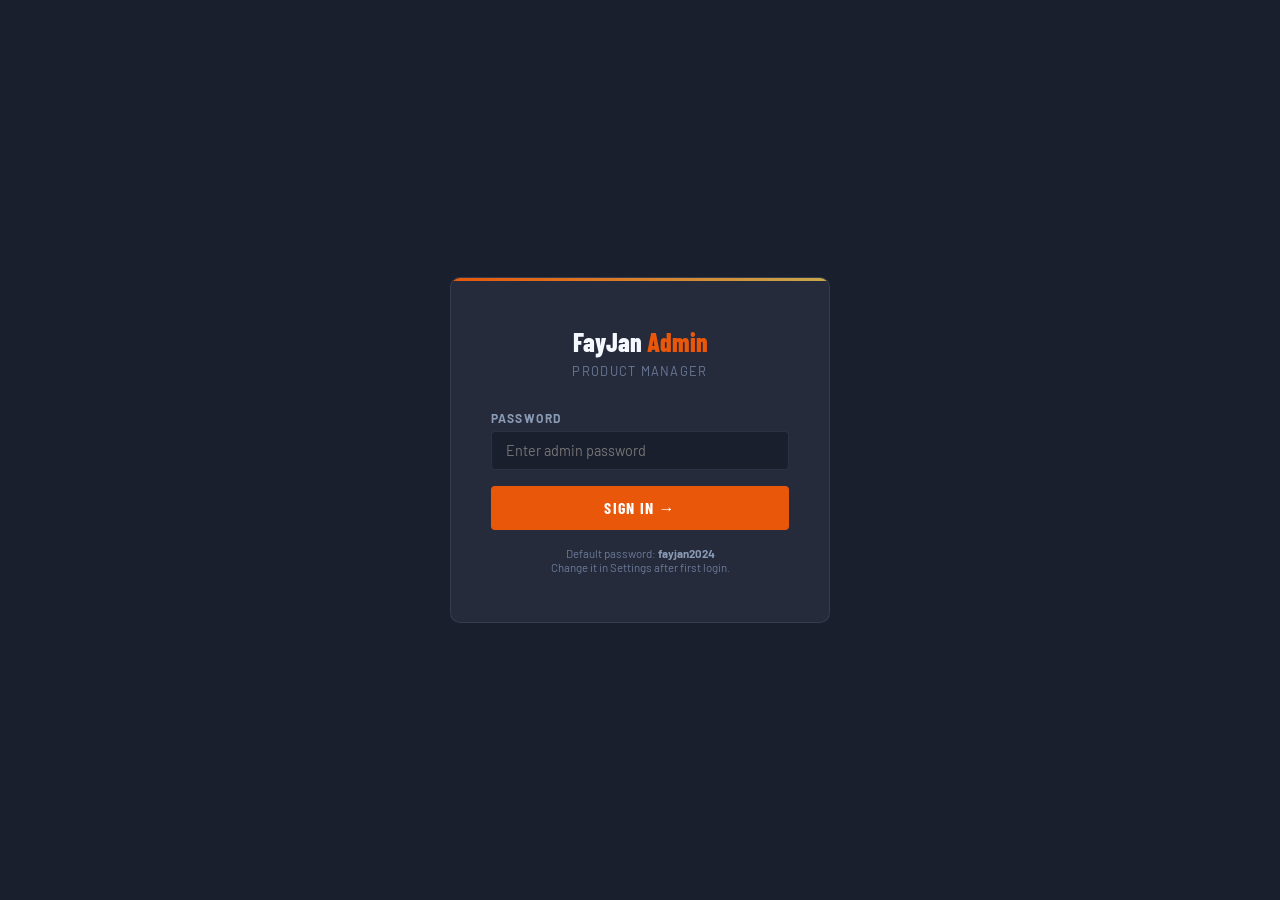
==== commit de276eb0: "Update password input placeholder text" ====
--- a/admin.html
+++ b/admin.html
@@ -166,7 +166,7 @@
     <div class="login-logo">FayJan <span>Admin</span></div>
     <div class="login-sub">Product Manager</div>
     <div class="login-err" id="loginErr">Incorrect password. Please try again.</div>
-    <div class="form-row"><label>Password</label><input type="password" id="loginPw" placeholder="demo" onkeydown="if(event.key==='Enter')doLogin()"></div>
+    <div class="form-row"><label>Password</label><input type="password" id="loginPw" placeholder="Enter admin password" onkeydown="if(event.key==='Enter')doLogin()"></div>
     <button class="btn btn-primary btn-full" onclick="doLogin()">Sign In →</button>
     <p style="font-size:0.72rem; color:var(--text-muted); text-align:center; margin-top:16px;">Default password: <strong style="color:var(--silver)">fayjan2024</strong><br>Change it in Settings after first login.</p>
   </div>
